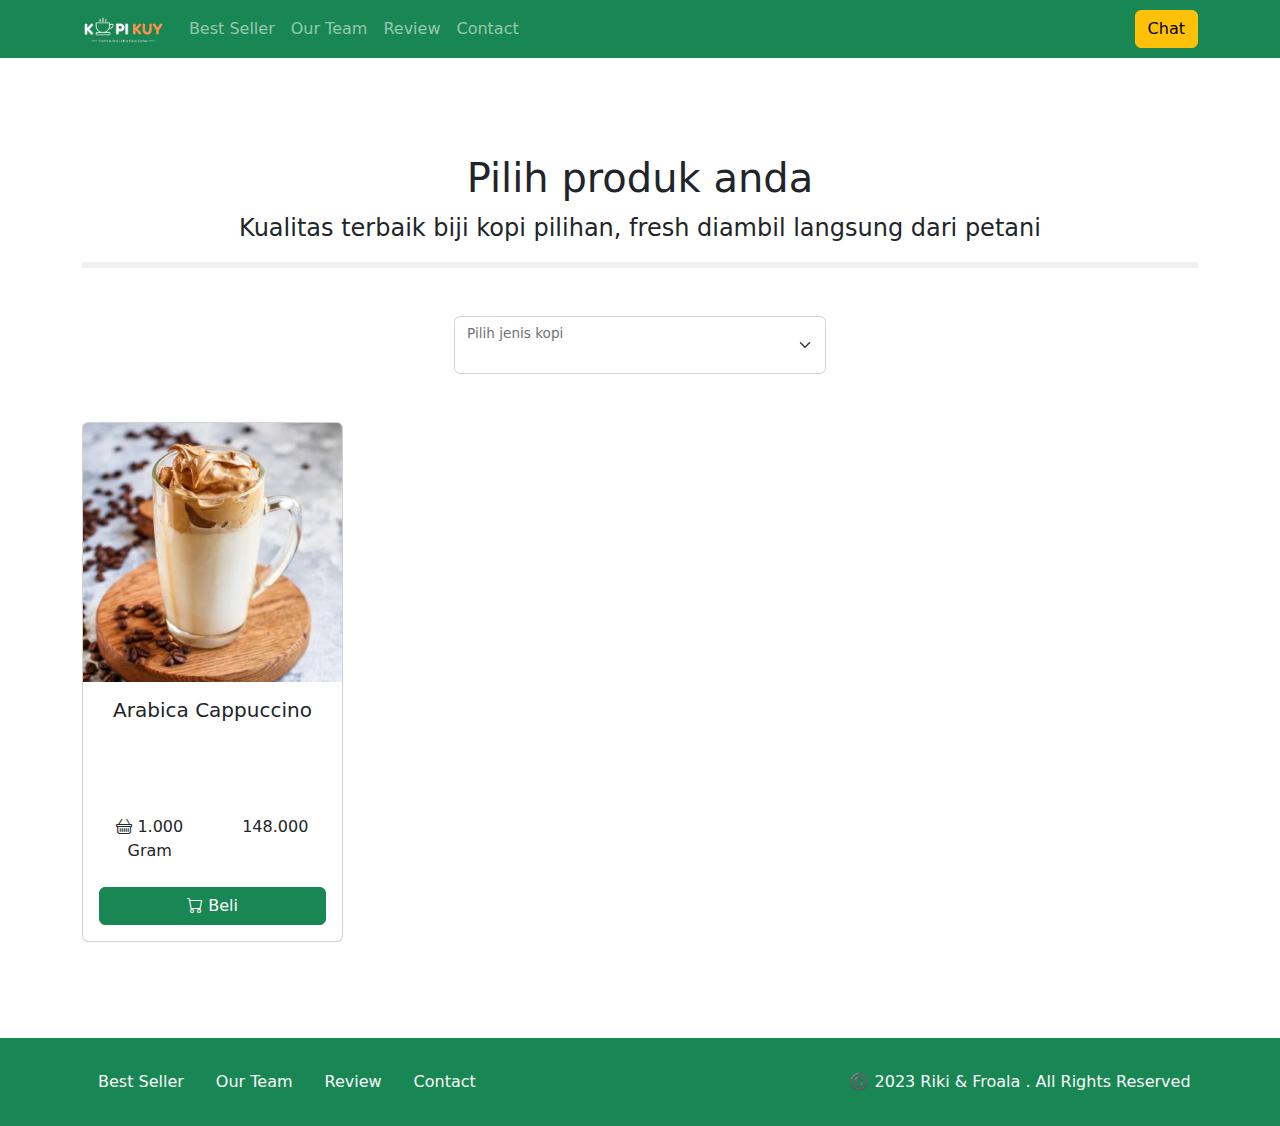
==== produk.html @ 12a1ff05 "mmm" ====
<!DOCTYPE html>
<html lang="id">

<head>
    <meta charset="UTF-8">
    <meta http-equiv="X-UA-Compatible" content="IE=edge">
    <meta name="viewport" content="width=device-width, initial-scale=1.0">
    <link rel="shortcut icon" href="images/favicon/favicon.ico" type="image/x-icon">
    <title>Produk</title>
    <link rel="shortcut icon" href="images/favicon.ico" type="image/x-icon">
    <link rel="stylesheet" href="vendor/bootstrap/bootstrap.min.css">
    <link rel="stylesheet" href="vendor/bootstrap/bootstrap-icons.css">
    <script src="vendor/bootstrap/bootstrap.bundle.min.js"></script>
    <style>
        section {
            min-height: 90vh;
        }
        h5.card-title {
            min-height: 93px;
        }
        
    </style>
    <script src="js/jquery-3.6.3.min.js"></script>
</head>

<body>
    <!-- Tulis Kode Bootstrap Di Bawah Sini -->
    <nav class="navbar navbar-dark bg-success navbar-expand-lg bisadicopy">
        <div class="container">
            <a class="navbar-brand" href="https://bayuu2810.github.io/Kopi_kuy/">
                <img src="images/logo/logo_kuy.png" height="30" alt="image">
            </a>
            <button class="navbar-toggler" type="button" data-bs-toggle="collapse" data-bs-target="#navbarNav11"
                aria-controls="navbarNav11" aria-expanded="false" aria-label="Toggle navigation">
                <span class="navbar-toggler-icon"></span>
            </button>
            <div class="collapse navbar-collapse" id="navbarNav11">
                <ul class="navbar-nav me-auto">
                    <li class="nav-item active">
                        <a class="nav-link" href="index.html#best-seller">Best Seller</a>
                    </li>
                    <li class="nav-item">
                        <a class="nav-link" href="index.html#our-team">Our Team</a>
                    </li>
                    <li class="nav-item">
                        <a class="nav-link" href="index.html#review">Review</a>
                    </li>
                    <li class="nav-item">
                        <a class="nav-link" href="index.html#contact-us">Contact</a>
                    </li>
                </ul>
                <a class="btn btn-warning ms-md-3" target="_blank" href="https://wa.me/6281290465033">Chat</a>
            </div>
        </div>
    </nav>

    <section class="produk">
        <div class="container my-5 py-5 text-center">
            <h1>Pilih produk anda</h1>
            <p class="fs-4">Kualitas terbaik biji kopi pilihan, fresh diambil langsung dari petani</p>
            <hr class="border border-succes border-3 opacity-50">

<div class="form-floating my-5 col-md-4 mx-auto">
            <select class="form-select" id="select_kopi">
                <option selected disabled></option>
                <option value="arabica">Arabica</option>
                <option value="robusta">Robusta</option>
            </select>
            <label for="select_kopi">Pilih jenis kopi</label>
        </div>

        <div id="baris_produk" class="row">

            <div class="col-md-3">
                <div class="card">
                    <img src="images/produk/product_capuchino.jpg" class="card-img-top" alt="...">
                    <div class="card-body">
                        <h5 class="card-title">Arabica Cappuccino</h5>
                        <div class="row my-4">
                            <div class="col">
                                <i class="bi bi-basket"></i> 1.000 Gram
                            </div>
                            <div class="col">
                                148.000
                            </div>
                        </div>
                        <a href="#" class="btn btn-success w-100"><i class="bi bi-cart"></i> Beli</a>
                    </div>
                </div>
            </div>

            
        </div>
        </div>
    </section>

    <footer class="riki-block footer-small bg-success py-4">
        <div class="container">
            <div class="row align-items-center">
                <div class="col-12 col-md-8">
                    <ul class="nav justify-content-center justify-content-md-start">
                        <li class="nav-item active">
                            <a class="text-light nav-link" href="index.html#best-seller">Best Seller</a>
                        </li>
                        <li class="nav-item">
                            <a class="text-light nav-link" href="index.html#our-team">Our Team</a>
                        </li>
                        <li class="nav-item">
                            <a class="text-light nav-link" href="index.html#review">Review</a>
                        </li>
                        <li class="nav-item">
                            <a class="text-light nav-link" href="index.html#contact-us">Contact</a>
                        </li>
                    </ul>
                </div>

                <div class="col-12 col-md-4 mt-4 mt-md-0 text-center text-md-right text-light ">
                    ©️ 2023 Riki &amp; Froala . All Rights Reserved
                </div>
            </div>
        </div>
    </footer>

    <script>
        /* Tulis Javascrip Di bawah Sini */
        var sumber = "https://rikikurnia.com/prakerja/api/kopi"
        var sumber2 = "data.json"

        select_kopi.onchange = function () {
            var pilihan = select_kopi.value
            var template = ""

            $.getJSON(sumber).then(function (data) {
                var data_kopi = data[pilihan]

                data_kopi.forEach(item => {

                    template += `<div class="col-md-3 mb-4">
                    <div class="card">
                        <img src="${item.foto}" class="card-img-top" alt="...">
                        <div class="card-body">
                            <h5 class="card-title">${item.nama}</h5>
                            <div class="row my-4">
                                <div class="col">
                                    <i class="bi bi-basket"></i> ${item.size}
                                </div>
                                <div class="col">
                                    ${item.harga}
                                </div>
                            </div>
                            <a href="#" class="btn btn-success w-100"><i class="bi bi-cart"></i> Beli</a>
                        </div>
                    </div>
                </div>`

                })
                baris_produk.innerHTML = template

                console.log(data_kopi)

            })

        }
    </script>
</body>

</html>
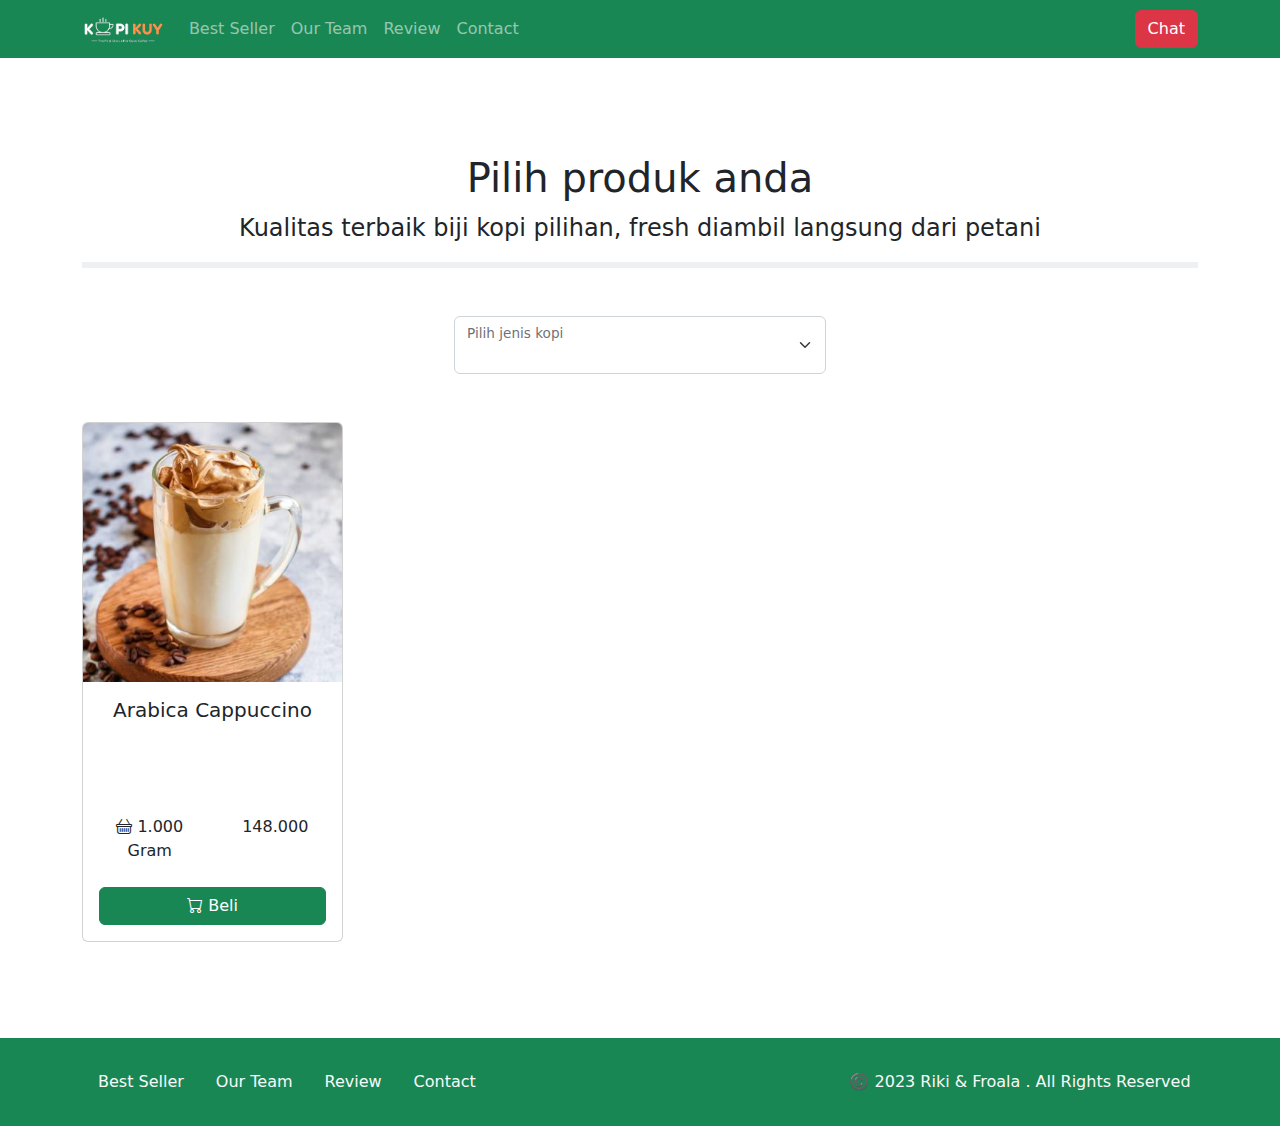
==== commit df0497c7: "mengganti warna bg jadi merah" ====
--- a/produk.html
+++ b/produk.html
@@ -49,7 +49,7 @@
                         <a class="nav-link" href="index.html#contact-us">Contact</a>
                     </li>
                 </ul>
-                <a class="btn btn-warning ms-md-3" target="_blank" href="https://wa.me/6281290465033">Chat</a>
+                <a class="btn btn-danger ms-md-3" target="_blank" href="https://wa.me/6281290465033">Chat</a>
             </div>
         </div>
     </nav>
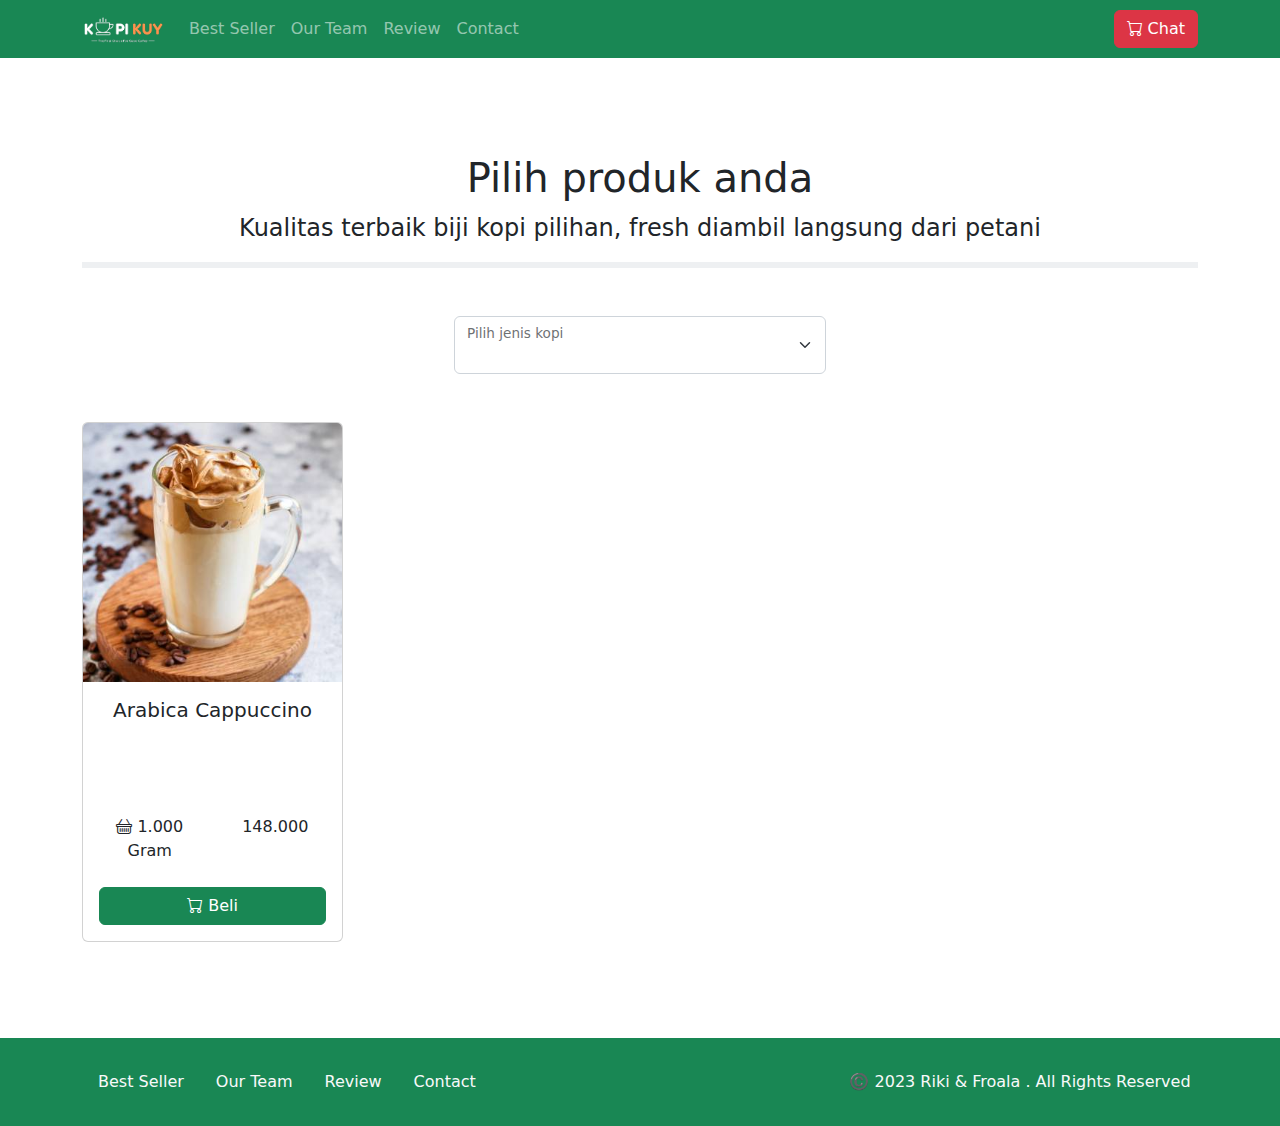
==== commit a1fb2454: "menambahkan ikon" ====
--- a/produk.html
+++ b/produk.html
@@ -49,7 +49,7 @@
                         <a class="nav-link" href="index.html#contact-us">Contact</a>
                     </li>
                 </ul>
-                <a class="btn btn-danger ms-md-3" target="_blank" href="https://wa.me/6281290465033">Chat</a>
+                <a class="btn btn-danger ms-md-3" target="_blank" href="https://wa.me/6281290465033"><i class="bi bi-cart"></i> Chat</a>
             </div>
         </div>
     </nav>
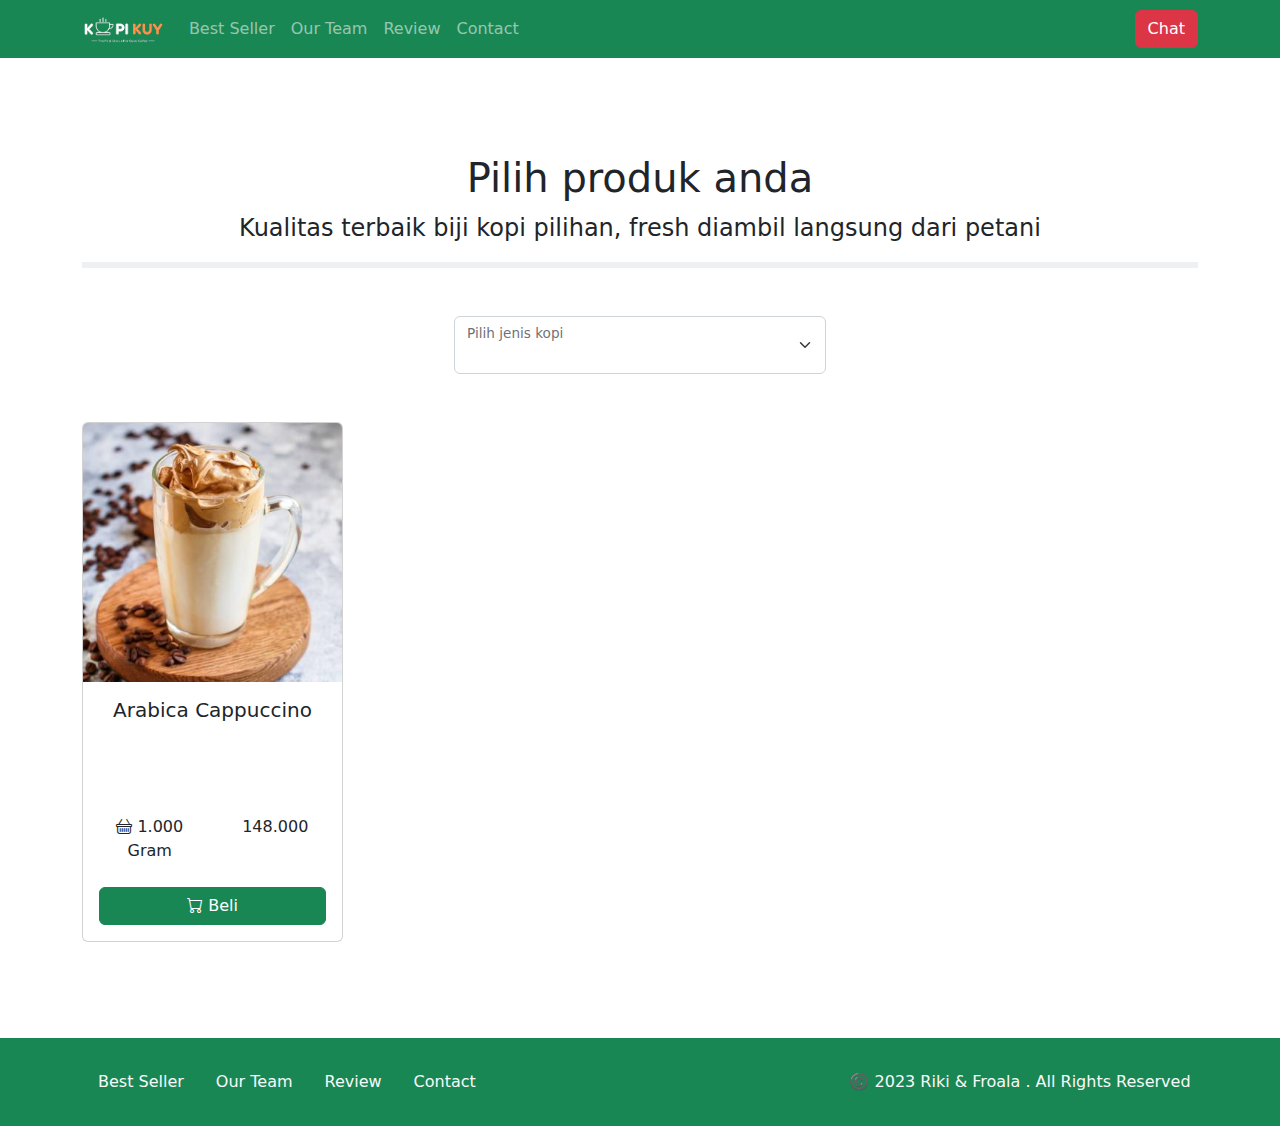
==== commit 449e660c: "mmmm" ====
--- a/produk.html
+++ b/produk.html
@@ -49,7 +49,7 @@
                         <a class="nav-link" href="index.html#contact-us">Contact</a>
                     </li>
                 </ul>
-                <a class="btn btn-danger ms-md-3" target="_blank" href="https://wa.me/6281290465033"><i class="bi bi-cart"></i> Chat</a>
+                <a class="btn btn-danger ms-md-3" target="_blank" href="https://wa.me/6281290465033"> Chat</a>
             </div>
         </div>
     </nav>
